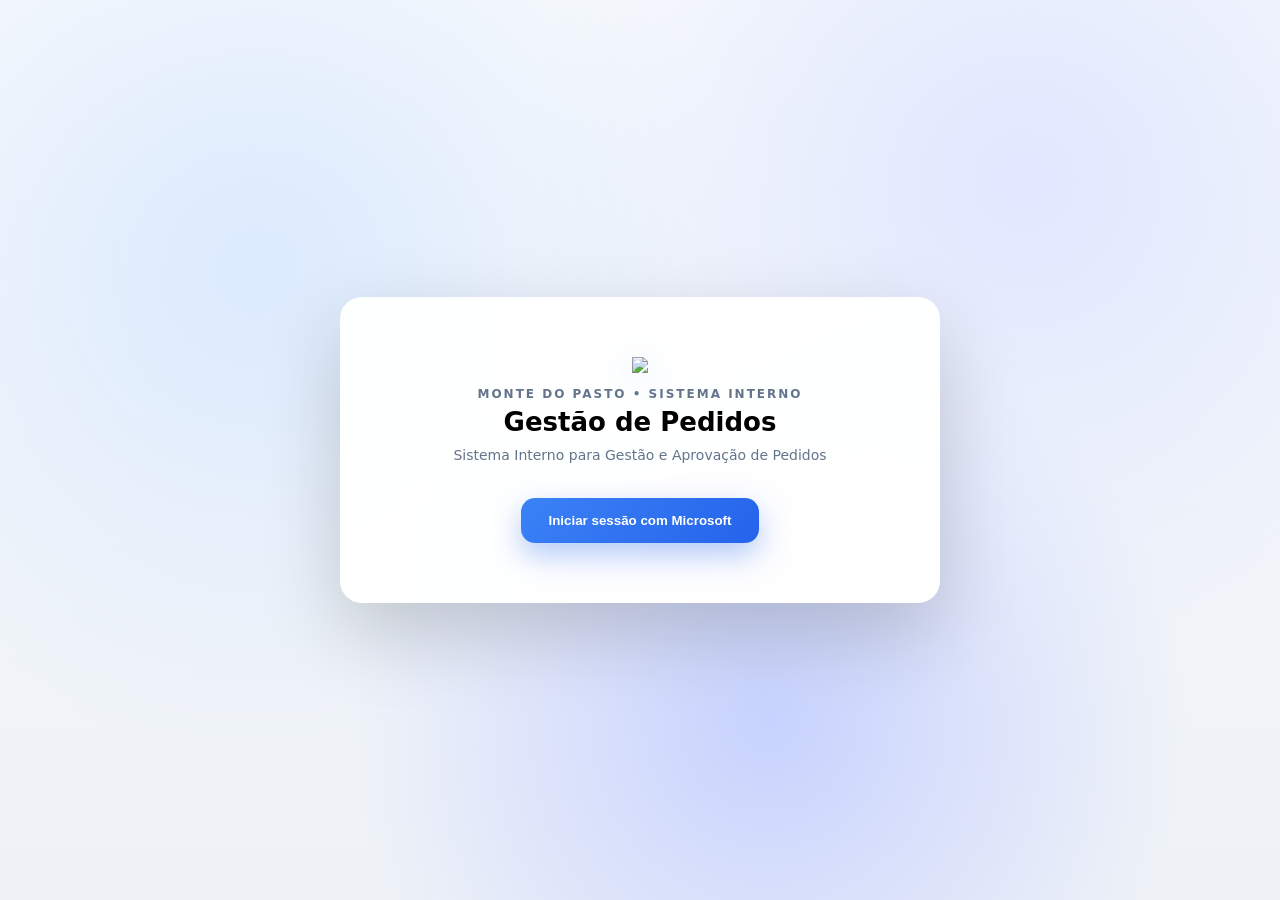
==== index.html @ 994a8585 "Create index.html" ====
<!DOCTYPE html>
<html lang="pt">

<head>
<meta charset="UTF-8">
<meta name="viewport" content="width=device-width, initial-scale=1.0">
<title>App Gestão de Pedidos</title>

<link rel="stylesheet" href="css/styles.css">

<style>

/* BASE */
body{
margin:0;
font-family:system-ui, Arial, sans-serif;
overflow:hidden;
}

/* FUNDO */
.bg-animated{
position:fixed;
width:100%;
height:100%;
top:0;
left:0;
z-index:-1;

background:
radial-gradient(circle at 20% 30%, #dbeafe 0%, transparent 40%),
radial-gradient(circle at 80% 20%, #e0e7ff 0%, transparent 40%),
radial-gradient(circle at 60% 80%, #c7d2fe 0%, transparent 40%),
linear-gradient(180deg,#f8fafc,#eef2f7);

animation:moveBg 12s ease-in-out infinite alternate;
}

@keyframes moveBg{
0%{transform:translateY(0px);}
100%{transform:translateY(-30px);}
}

/* LAYOUT */
.login-wrapper{
display:flex;
align-items:center;
justify-content:center;
height:100vh;
transition:all 0.4s ease;
}

/* CARD */
.login-box{
background:rgba(255,255,255,0.96);
padding:60px 70px;
border-radius:22px;

box-shadow:
0 30px 80px rgba(0,0,0,0.18);

text-align:center;

max-width:460px;
width:100%;
}

/* LOGO */
.login-logo{
height:95px;
margin-bottom:10px;

filter:drop-shadow(0 6px 18px rgba(59,130,246,0.25));
animation:logoFloat 3s ease-in-out infinite;
}

@keyframes logoFloat{
0%{transform:translateY(0px);}
50%{transform:translateY(-4px);}
100%{transform:translateY(0);}
}

/* TEXTO */
.login-brand{
font-size:12px;
letter-spacing:2px;
color:#64748b;
font-weight:600;
margin-bottom:6px;
}

.login-title{
font-size:26px;
font-weight:700;
margin-bottom:10px;
}

.login-sub{
font-size:14px;
color:#64748b;
margin-bottom:35px;
}

/* BOTÃO */
.login-btn{
background:linear-gradient(135deg,#3b82f6,#2563eb);
border:none;
color:white;

padding:15px 28px;
border-radius:14px;

font-weight:600;
cursor:pointer;

box-shadow:0 12px 30px rgba(37,99,235,0.35);
transition:all .25s;
}

.login-btn:hover{
transform:translateY(-3px) scale(1.02);
box-shadow:0 25px 55px rgba(37,99,235,0.5);
}

/* LOADING */
.spinner{
width:30px;
height:30px;

border:3px solid #cbd5f5;
border-top:3px solid #3b82f6;

border-radius:50%;
margin:0 auto 10px;

animation:spin 0.8s linear infinite;
}

@keyframes spin{
to{transform:rotate(360deg);}
}

.loading-text{
font-size:13px;
color:#64748b;
}

/* OVERLAY */
.welcome-overlay{
position:fixed;
top:0;
left:0;
width:100%;
height:100%;

background:linear-gradient(180deg,#0f172a,#1e293b);

display:flex;
align-items:center;
justify-content:center;

opacity:0;
pointer-events:none;

transition:all 0.4s ease;

z-index:999;
}

.welcome-overlay.show{
opacity:1;
pointer-events:auto;
}

.welcome-text{
font-size:44px;
font-weight:700;
color:white;

animation:fadeInUp 0.6s ease;
}

@keyframes fadeInUp{
from{
opacity:0;
transform:translateY(20px);
}
to{
opacity:1;
transform:translateY(0);
}
}
/* LAYOUT OVERLAY */
.welcome-box{
display:flex;
flex-direction:column;
align-items:center;
gap:20px;
}

.welcome-logo{
height:80px;
opacity:0.95;
}
</style>

</head>

<body>

<div class="bg-animated"></div>

<div class="login-wrapper">

<div class="login-box">

<img src="assets/montedopasto.png" class="login-logo">

<div class="login-brand">MONTE DO PASTO • SISTEMA INTERNO</div>

<div class="login-title">Gestão de Pedidos</div>

<div class="login-sub">
Sistema Interno para Gestão e Aprovação de Pedidos
</div>

<button class="login-btn" onclick="iniciarLogin()" id="btnLogin">
Iniciar sessão com Microsoft
</button>

<div id="loadingBox" style="display:none; margin-top:20px;">
<div class="spinner"></div>
<div class="loading-text" id="loadingText">
A ligar ao sistema...
</div>
</div>

</div>

</div>

<!-- OVERLAY -->
<div id="welcomeOverlay" class="welcome-overlay">

  <div class="welcome-box">

    <img src="assets/montedopasto.png" class="welcome-logo">

    <div class="welcome-text" id="welcomeText">
      Bem-vindo
    </div>

  </div>

</div>

<script src="https://alcdn.msauth.net/browser/2.38.0/js/msal-browser.min.js"></script>
<script src="js/auth.js"></script>

<script>

function iniciarLogin(){

document.getElementById("btnLogin").style.display = "none";
document.getElementById("loadingBox").style.display = "block";

setTimeout(() => {
login();
}, 500);

}


/* CHECK LOGIN CORRETO */
async function verificarLogin(){

try{

// espera um pouco para garantir msal carregado
await new Promise(r => setTimeout(r, 300));

if(typeof msalInstance === "undefined") return;

const contas = msalInstance.getAllAccounts();

if(contas.length > 0){

const conta = contas[0];

const nome = conta.name || "Utilizador";
const primeiroNome = nome.split(" ")[0];

const overlay = document.getElementById("welcomeOverlay");
const texto = document.getElementById("welcomeText");

/* mostrar overlay */
overlay.classList.add("show");

/* texto */
texto.innerText = "Bem-vindo, " + primeiroNome;

/* entrar */
setTimeout(() => {
    window.location.replace("pages/dashboard.html");
}, 1800);

}

}catch(e){
console.log("Erro login:", e);
}

}

window.addEventListener("load", verificarLogin);

</script>

</body>

</html>
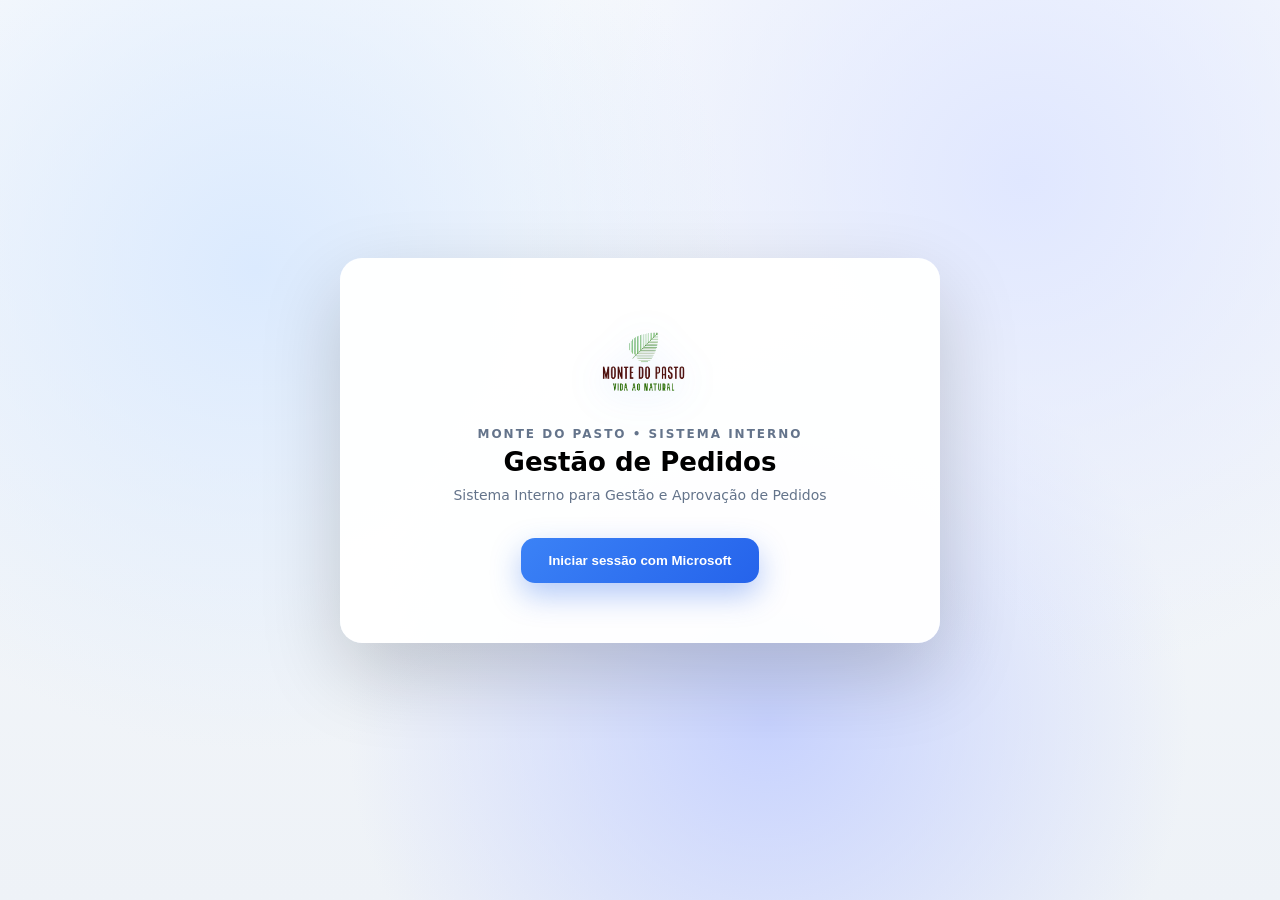
==== commit bc52dfcb: "Preservar destino após login dos links de email" ====
--- a/index.html
+++ b/index.html
@@ -277,6 +277,7 @@
 
 // espera um pouco para garantir msal carregado
 await new Promise(r => setTimeout(r, 300));
+await promessaRetornoLogin;
 
 if(typeof msalInstance === "undefined") return;
 
@@ -300,7 +301,7 @@
 
 /* entrar */
 setTimeout(() => {
-    window.location.replace("pages/dashboard.html");
+    window.location.replace(obterDestinoDepoisDoLogin());
 }, 1800);
 
 }
--- a/css/styles.css
+++ b/css/styles.css
@@ -0,0 +1,865 @@
+/* ================= BASE ================= */
+
+body{
+margin:0;
+font-family:system-ui, Arial, sans-serif;
+
+background:
+radial-gradient(circle at 10% 20%, #e0e7ff 0%, transparent 35%),
+radial-gradient(circle at 85% 30%, #dbeafe 0%, transparent 35%),
+linear-gradient(180deg,#f8fafc,#eef2f7);
+}
+
+/* ================= TOPBAR ================= */
+
+.topbar{
+background:linear-gradient(90deg,#1e293b,#0f172a);
+color:white;
+display:flex;
+align-items:center;
+justify-content:space-between;
+padding:16px 32px;
+box-shadow:0 10px 30px rgba(0,0,0,0.25);
+border-bottom:1px solid rgba(255,255,255,0.05);
+}
+
+.logo-area{
+display:flex;
+align-items:center;
+gap:15px;
+}
+
+.logo{
+height:40px;
+}
+
+.titulo-app{
+font-size:18px;
+font-weight:bold;
+}
+
+.topbar-direita{
+display:flex;
+align-items:center;
+gap:20px;
+}
+
+#dataHora{
+font-size:16px;
+font-weight:600;
+letter-spacing:0.5px;
+color:#e2e8f0;
+}
+
+/* ================= LAYOUT ================= */
+
+.main{
+display:flex;
+flex:1;
+}
+
+.content{
+flex:1;
+padding:40px 48px;
+overflow:auto;
+}
+
+/* ================= SIDEBAR ================= */
+
+.sidebar{
+width:230px;
+background:linear-gradient(180deg,#1e293b 0%,#0f172a 100%);
+padding:28px 18px;
+display:flex;
+flex-direction:column;
+gap:10px;
+box-shadow:6px 0 30px rgba(0,0,0,0.18);
+}
+
+.nav-btn{
+display:flex;
+align-items:center;
+gap:12px;
+background:transparent;
+border:none;
+color:#cbd5e1;
+padding:14px 16px;
+border-radius:12px;
+font-size:14px;
+font-weight:500;
+cursor:pointer;
+transition:all .2s ease;
+}
+
+.nav-btn svg{
+width:18px;
+height:18px;
+stroke-width:2;
+}
+
+.nav-btn:hover{
+background:rgba(255,255,255,0.08);
+transform:translateX(6px);
+color:white;
+}
+
+.nav-active{
+background:rgba(255,255,255,0.14);
+box-shadow:inset 0 0 0 1px rgba(255,255,255,0.1);
+color:#ffffff;
+}
+
+/* ================= DASHBOARD CARDS ================= */
+
+.cards{
+display:flex;
+gap:24px;
+margin-bottom:36px;
+flex-wrap:wrap;
+}
+
+.card{
+background:linear-gradient(145deg,#ffffff,#f8fafc);
+padding:24px;
+border-radius:18px;
+border:1px solid rgba(0,0,0,0.04);
+box-shadow:
+0 12px 28px rgba(0,0,0,0.08),
+0 2px 6px rgba(0,0,0,0.06);
+width:210px;
+transition:all .25s ease;
+position:relative;
+}
+
+.card::before{
+content:"";
+position:absolute;
+top:0;
+left:0;
+height:4px;
+width:100%;
+background:linear-gradient(90deg,#3b82f6,#6366f1);
+border-radius:18px 18px 0 0;
+}
+
+.card:hover{
+transform:translateY(-6px) scale(1.02);
+box-shadow:
+0 24px 48px rgba(0,0,0,0.18),
+0 8px 16px rgba(0,0,0,0.08);
+}
+
+.card h3{
+font-size:13px;
+color:#64748b;
+font-weight:500;
+}
+
+.card p{
+font-size:28px;
+margin:5px 0 0;
+font-weight:bold;
+}
+
+/* ================= TABELAS ================= */
+
+table{
+width:100%;
+border-collapse:collapse;
+background:linear-gradient(180deg,#ffffff,#f8fafc);
+border-radius:14px;
+overflow:hidden;
+box-shadow:0 10px 28px rgba(0,0,0,0.08);
+}
+
+th{
+background:linear-gradient(90deg,#1e293b,#0f172a);
+color:white;
+padding:16px;
+font-weight:600;
+font-size:13px;
+letter-spacing:0.3px;
+}
+
+td{
+padding:14px 16px;
+border-bottom:1px solid #e5e7eb;
+font-size:14px;
+color:#334155;
+}
+
+tbody tr{
+transition:background .15s ease, transform .15s ease;
+}
+
+tbody tr:hover{
+background:#f8fafc;
+transform:scale(1.003);
+cursor:pointer;
+}
+
+/* ================= BADGES ================= */
+
+.badge{
+padding:4px 10px;
+border-radius:12px;
+font-size:12px;
+font-weight:600;
+}
+
+.pendente{
+background:#fef3c7;
+color:#92400e;
+}
+
+.aprovado{
+background:#dcfce7;
+color:#166534;
+}
+
+.rejeitado{
+background:#fee2e2;
+color:#991b1b;
+}
+
+/* ================= ALERTAS ================= */
+
+.linha-para-aprovar{
+background:#fff8e1;
+border-left:4px solid #f59e0b;
+font-weight:500;
+}
+
+.vencimento-alerta{
+margin-left:8px;
+font-size:12px;
+color:#b45309;
+background:#fef3c7;
+padding:3px 6px;
+border-radius:6px;
+}
+
+.vencimento-urgente{
+margin-left:8px;
+font-size:12px;
+color:#991b1b;
+background:#fee2e2;
+padding:3px 6px;
+border-radius:6px;
+}
+
+/* ================= TOOLBAR ================= */
+
+.toolbar{
+display:flex;
+gap:15px;
+margin-bottom:15px;
+}
+
+.toolbar input{
+padding:10px 14px;
+border-radius:8px;
+border:1px solid #e5e7eb;
+background:#ffffff;
+box-shadow:0 2px 6px rgba(0,0,0,0.04);
+}
+
+.toolbar select{
+padding:10px;
+border-radius:6px;
+border:1px solid #ddd;
+}
+
+/* ================= BOTÕES TABELA ================= */
+
+.acoes-tabela{
+display:flex;
+gap:10px;
+margin-bottom:10px;
+}
+
+.acoes-tabela button{
+background:linear-gradient(135deg,#3b82f6,#2563eb);
+border:none;
+color:white;
+padding:10px 18px;
+border-radius:10px;
+font-weight:500;
+box-shadow:0 6px 16px rgba(37,99,235,0.35);
+transition:all 0.25s;
+cursor:pointer;
+}
+
+.acoes-tabela button:hover{
+transform:translateY(-2px);
+box-shadow:0 12px 26px rgba(37,99,235,0.45);
+}
+
+/* ================= PREVIEW PDF ================= */
+
+.area-trabalho{
+display:flex;
+gap:20px;
+align-items:stretch;
+}
+
+.lista-pedidos{
+flex:1;
+min-width:0;
+}
+
+.preview-pdf{
+width:420px;
+background:rgba(255,255,255,0.96);
+border-radius:12px;
+box-shadow:0 6px 18px rgba(0,0,0,0.12);
+padding:14px;
+display:flex;
+flex-direction:column;
+gap:12px;
+}
+
+.preview-pdf h3{
+margin:0;
+font-size:16px;
+}
+
+#previewInfo{
+font-size:13px;
+color:#6b7280;
+}
+
+#previewPdf{
+width:100%;
+height:520px;
+border:none;
+border-radius:8px;
+background:#f3f4f6;
+}
+
+/* ================= DETALHE DO PEDIDO ================= */
+
+.pedido-layout{
+display:grid;
+grid-template-columns:380px 1fr;
+gap:28px;
+margin-top:20px;
+align-items:start;
+}
+
+.detalhe-card{
+display:flex;
+flex-direction:column;
+gap:20px;
+}
+
+.pdf-card{
+padding:0;
+overflow:hidden;
+min-height:720px;
+}
+
+#pdfViewer{
+width:100%;
+height:720px;
+border:none;
+background:#f8fafc;
+border-radius:18px;
+}
+
+/* ================= BOTÕES APROVAÇÃO ================= */
+
+.acoes-pedido{
+display:flex;
+gap:12px;
+}
+
+.btn-aprovar{
+background:linear-gradient(135deg,#16a34a,#22c55e);
+border:none;
+color:white;
+padding:12px 22px;
+border-radius:10px;
+cursor:pointer;
+font-weight:600;
+box-shadow:0 8px 20px rgba(34,197,94,0.25);
+}
+
+.btn-rejeitar{
+background:linear-gradient(135deg,#dc2626,#ef4444);
+border:none;
+color:white;
+padding:12px 22px;
+border-radius:10px;
+cursor:pointer;
+font-weight:600;
+box-shadow:0 8px 20px rgba(239,68,68,0.25);
+}
+
+/* ================= REJEIÇÃO ================= */
+
+.area-rejeicao{
+display:none;
+flex-direction:column;
+gap:10px;
+}
+
+.area-rejeicao textarea{
+width:100%;
+height:110px;
+padding:12px;
+border-radius:10px;
+border:1px solid #dbe2ea;
+font-family:inherit;
+font-size:14px;
+resize:vertical;
+background:#fff;
+}
+
+.btn-confirmar-rejeicao{
+background:#ef4444;
+border:none;
+color:white;
+padding:10px 18px;
+border-radius:10px;
+cursor:pointer;
+font-weight:600;
+align-self:flex-start;
+}
+
+/* ================= BOTÃO VOLTAR ================= */
+
+.btn-voltar{
+color:white;
+text-decoration:none;
+background:#334155;
+padding:8px 14px;
+border-radius:8px;
+}
+/* ================= LOGIN ================= */
+
+.login-header{
+
+display:flex;
+flex-direction:column;
+align-items:center;
+gap:8px;
+
+margin-bottom:20px;
+
+}
+
+.login-logo{
+
+height:60px;
+object-fit:contain;
+
+}
+
+.login-brand{
+
+font-size:12px;
+letter-spacing:1px;
+color:#64748b;
+font-weight:600;
+
+}
+/* OVERLAY BOAS VINDAS */
+.welcome-overlay{
+
+position:fixed;
+top:0;
+left:0;
+width:100%;
+height:100%;
+
+background:linear-gradient(180deg,#0f172a,#1e293b);
+
+display:flex;
+align-items:center;
+justify-content:center;
+
+opacity:0;
+pointer-events:none;
+
+transition:all 0.5s ease;
+
+z-index:999;
+
+}
+
+.welcome-overlay.show{
+opacity:1;
+pointer-events:auto;
+}
+
+.welcome-box{
+text-align:center;
+color:white;
+}
+
+.welcome-text{
+font-size:42px;
+font-weight:700;
+letter-spacing:0.5px;
+
+animation:fadeInUp 0.6s ease;
+}
+
+@keyframes fadeInUp{
+from{
+opacity:0;
+transform:translateY(20px);
+}
+to{
+opacity:1;
+transform:translateY(0);
+}
+}
+.form-container{
+max-width:900px;
+margin:auto;
+}
+
+.form-card{
+background:white;
+padding:30px;
+border-radius:16px;
+box-shadow:0 20px 50px rgba(0,0,0,0.1);
+}
+
+.form-section{
+margin-bottom:30px;
+}
+
+.form-section h3{
+margin-bottom:15px;
+font-size:16px;
+color:#475569;
+}
+
+.form-grid{
+display:grid;
+grid-template-columns:1fr 1fr;
+gap:20px;
+}
+
+.form-grid div{
+display:flex;
+flex-direction:column;
+}
+
+.form-grid label{
+font-size:13px;
+margin-bottom:6px;
+color:#64748b;
+}
+
+.form-grid input,
+.form-grid select{
+padding:10px;
+border-radius:8px;
+border:1px solid #ddd;
+}
+
+.form-actions{
+display:flex;
+gap:15px;
+margin-top:20px;
+}
+
+.btn-primary{
+background:linear-gradient(135deg,#3b82f6,#2563eb);
+color:white;
+border:none;
+padding:12px 20px;
+border-radius:10px;
+cursor:pointer;
+}
+
+.btn-secondary{
+background:#e5e7eb;
+padding:12px 20px;
+border-radius:10px;
+text-decoration:none;
+color:#111;
+}
+.btn-add{
+margin-top:10px;
+background:transparent;
+border:none;
+color:#3b82f6;
+cursor:pointer;
+font-size:13px;
+}
+
+.btn-add:hover{
+text-decoration:underline;
+}
+.btn-tabela-acao{
+background:linear-gradient(135deg,#3b82f6,#2563eb);
+border:none;
+color:white;
+padding:8px 14px;
+border-radius:8px;
+cursor:pointer;
+font-size:13px;
+font-weight:600;
+}
+
+.btn-tabela-acao:hover{
+transform:translateY(-1px);
+box-shadow:0 8px 18px rgba(37,99,235,0.25);
+}
+.btn-ver{
+background:#e5e7eb;
+border:none;
+padding:10px 14px;
+border-radius:8px;
+cursor:pointer;
+margin-right:6px;
+font-weight:600;
+font-size:13px;
+}
+
+.btn-aprovar{
+background:#22c55e;
+color:white;
+border:none;
+padding:10px 14px;
+border-radius:8px;
+cursor:pointer;
+margin-right:6px;
+font-weight:700;
+font-size:14px;
+}
+
+.btn-rejeitar{
+background:#ef4444;
+color:white;
+border:none;
+padding:10px 14px;
+border-radius:8px;
+cursor:pointer;
+font-weight:700;
+font-size:14px;
+}
+
+.box-rejeicao-linha{
+display:none;
+margin-top:10px;
+}
+
+.box-rejeicao-linha textarea{
+width:100%;
+height:60px;
+border-radius:6px;
+padding:6px;
+margin-bottom:5px;
+}
+.btn-icon{
+    background:#f3f4f6;
+    border:1px solid #d1d5db;
+    border-radius:10px;
+    width:38px;
+    height:38px;
+    display:inline-flex;
+    align-items:center;
+    justify-content:center;
+    cursor:pointer;
+    transition:all .2s ease;
+}
+
+.btn-icon:hover{
+    transform:translateY(-1px);
+}
+
+.btn-icon i{
+    width:18px;
+    height:18px;
+}
+
+.btn-aprovar{
+    background:#e8f5e9;
+    border:1px solid #81c784;
+    color:#2e7d32;
+}
+
+.btn-aprovar:hover{
+    background:#dff3e3;
+}
+
+.btn-rejeitar{
+    background:#ffebee;
+    border:1px solid #e57373;
+    color:#c62828;
+}
+
+.btn-rejeitar:hover{
+    background:#fde2e5;
+}
+
+.campo-em-nome-de{
+max-width:520px;
+margin:0 0 24px;
+padding:18px;
+background:#eff6ff;
+border:1px solid #bfdbfe;
+border-radius:12px;
+}
+
+.campo-em-nome-de label{
+display:block;
+font-weight:700;
+color:#1e3a8a;
+margin-bottom:8px;
+}
+
+.campo-em-nome-de input{
+width:100%;
+box-sizing:border-box;
+padding:10px 12px;
+border:1px solid #93c5fd;
+border-radius:8px;
+font-size:14px;
+}
+
+.campo-em-nome-de small{
+display:block;
+margin-top:7px;
+color:#475569;
+}
+
+/* ================= PAGAMENTOS ================= */
+
+.pagamentos-content .card p{font-size:24px;}
+
+.pagamentos-filtros{
+display:flex;
+align-items:center;
+justify-content:space-between;
+gap:16px;
+margin-bottom:18px;
+}
+
+.grupo-filtros{display:flex; gap:8px;}
+
+.filtro-pagamento{
+border:1px solid #cbd5e1;
+background:white;
+color:#334155;
+padding:9px 15px;
+border-radius:999px;
+font-weight:600;
+cursor:pointer;
+}
+
+.filtro-pagamento.ativo{
+background:#1e293b;
+border-color:#1e293b;
+color:white;
+}
+
+#pesquisaPagamentos{
+width:min(320px, 100%);
+padding:10px 12px;
+border:1px solid #cbd5e1;
+border-radius:10px;
+}
+
+.estado-pagamento{
+display:inline-block;
+padding:6px 12px;
+border-radius:999px;
+font-size:13px;
+font-weight:700;
+}
+
+.estado-pagamento.por-pagar{background:#fff8e1; color:#9a6700;}
+.estado-pagamento.pago{background:#e8f5e9; color:#2e7d32;}
+.estado-pagamento.correcao{background:#fff7ed; color:#b45309;}
+.pagamentos-vazio{text-align:center; color:#64748b; padding:28px;}
+
+.modal-pagamento{
+display:none;
+position:fixed;
+inset:0;
+background:rgba(0,0,0,.6);
+z-index:999;
+backdrop-filter:blur(4px);
+padding:40px 20px;
+overflow:auto;
+}
+
+.modal-pagamento-conteudo{
+background:white;
+width:min(900px, 100%);
+margin:0 auto;
+padding:24px;
+border-radius:16px;
+box-shadow:0 20px 60px rgba(0,0,0,.2);
+}
+
+.modal-pagamento-cabecalho{
+display:flex;
+align-items:center;
+justify-content:space-between;
+border-bottom:1px solid #e2e8f0;
+margin-bottom:18px;
+padding-bottom:14px;
+}
+
+.modal-pagamento-cabecalho h3{margin:0;}
+.modal-pagamento-cabecalho button{border:0; background:none; font-size:20px; cursor:pointer;}
+.detalhe-resumo{display:grid; grid-template-columns:repeat(2, minmax(0, 1fr)); gap:0 24px;}
+
+.bloco-pagamento{
+margin-top:24px;
+padding-top:20px;
+border-top:2px solid #e2e8f0;
+}
+
+.bloco-pagamento label{display:block; font-weight:600; margin:12px 0 7px;}
+.bloco-pagamento label span{font-weight:400; color:#64748b;}
+.bloco-pagamento textarea{width:100%; box-sizing:border-box; padding:12px; border:1px solid #cbd5e1; border-radius:10px; resize:vertical;}
+
+.btn-confirmar-pagamento{
+margin-top:14px;
+background:#2e7d32;
+color:white;
+border:0;
+padding:11px 18px;
+border-radius:9px;
+font-weight:700;
+cursor:pointer;
+}
+
+.btn-confirmar-pagamento:disabled{opacity:.65; cursor:wait;}
+.acoes-pagamento{display:flex; gap:10px; flex-wrap:wrap;}
+.btn-devolver-correcao,
+.btn-confirmar-devolucao{
+margin-top:14px;
+background:#b45309;
+color:white;
+border:0;
+padding:11px 18px;
+border-radius:9px;
+font-weight:700;
+cursor:pointer;
+}
+.btn-confirmar-devolucao:disabled{opacity:.65; cursor:wait;}
+.area-devolucao-correcao{margin-top:16px; padding:16px; background:#fff7ed; border:1px solid #fdba74; border-radius:12px;}
+.pagamento-em-correcao{background:#fff7ed; border:1px solid #fdba74; border-radius:12px; padding:16px;}
+.pagamento-em-correcao strong{color:#9a3412; font-size:17px;}
+.aviso-correcao-valores{margin:12px 0 18px; padding:14px; background:#fff7ed; border:1px solid #fdba74; border-radius:10px; color:#9a3412;}
+.campo-valor-correcao{width:110px; padding:8px; border:2px solid #f59e0b; border-radius:8px; font:inherit;}
+.btn-guardar-correcao{margin-top:16px; background:#b45309; color:white; border:0; padding:11px 18px; border-radius:9px; font-weight:700; cursor:pointer;}
+.btn-guardar-correcao:disabled{opacity:.65; cursor:wait;}
+.pagamento-confirmado{background:#f0fdf4; border:1px solid #86efac; border-radius:12px; padding:16px;}
+.pagamento-confirmado strong{color:#166534; font-size:18px;}
+
+@media (max-width: 760px){
+    .pagamentos-filtros{align-items:stretch; flex-direction:column;}
+    .grupo-filtros{flex-wrap:wrap;}
+    .detalhe-resumo{grid-template-columns:1fr;}
+}
